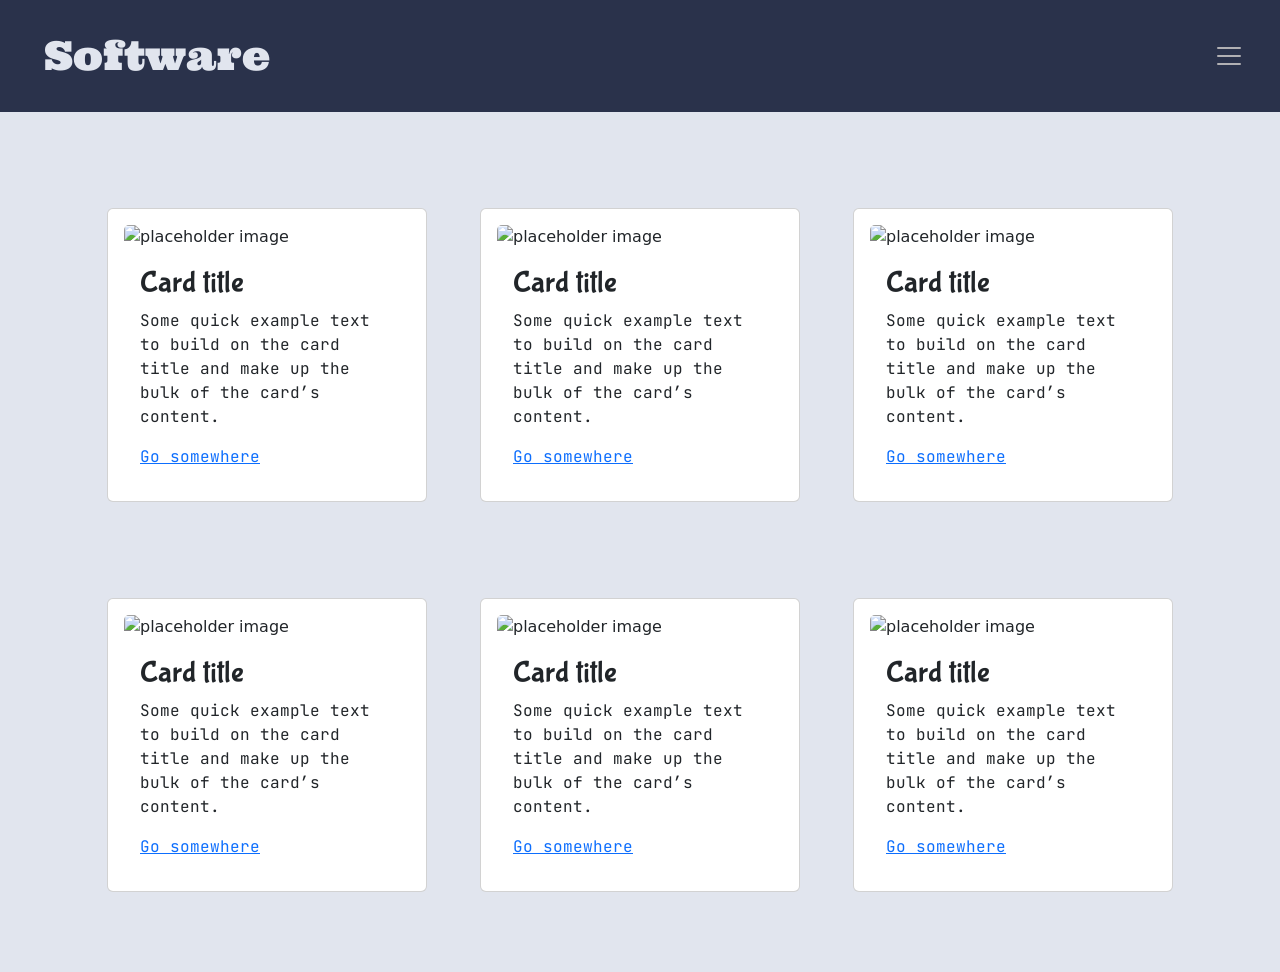
==== software.html @ 96670b71 "Added software html code" ====
<!doctype html>
<html lang="en">
  <head>
    <meta charset="UTF-8" />
    <meta name="viewport" content="width=device-width, initial-scale=1.0" />
    <title>Software</title>

    <!-- bootstrap -->
    <link
      href="https://cdn.jsdelivr.net/npm/bootstrap@5.3.8/dist/css/bootstrap.min.css"
      rel="stylesheet"
      integrity="sha384-sRIl4kxILFvY47J16cr9ZwB07vP4J8+LH7qKQnuqkuIAvNWLzeN8tE5YBujZqJLB"
      crossorigin="anonymous"
    />
    <!-- CSS -->
    <link rel="stylesheet" href="projects.css" />

    <!-- fonts -->
    <link rel="preconnect" href="https://fonts.googleapis.com" />
    <link rel="preconnect" href="https://fonts.gstatic.com" crossorigin />
    <link
      href="https://fonts.googleapis.com/css2?family=Bubblegum+Sans&family=Goldman:wght@400;700&family=JetBrains+Mono:ital,wght@0,100..800;1,100..800&family=Ultra&display=swap"
      rel="stylesheet"
    />
  </head>
  <body>
    <header class="container-fluid">
      <h1>Software</h1>

      <nav class="navbar md:navbar-expand bg-1">
        <div class="container-fluid">
          <!-- <a class="navbar-brand" href="#">Navbar</a> -->
          <button
            class="btn-icon navbar-toggler"
            type="button"
            data-bs-toggle="drawer"
            data-bs-target="#navbarDrawer"
            aria-controls="navbarDrawer"
            aria-expanded="false"
            aria-label="Toggle navigation"
          >
            <span class="navbar-toggler-icon" aria-hidden="true"></span>
          </button>

          <!-- content -->
          <dialog
            class="drawer drawer-end"
            tabindex="-1"
            id="navbarDrawer"
            aria-labelledby="navbarDrawerLabel"
          >
            <!-- heading -->
            <div class="drawer-header">
              <h5 class="drawer-title" id="navbarDrawerLabel">Menu</h5>
              <button
                type="button"
                class="btn-close"
                data-bs-dismiss="drawer"
                aria-label="Close"
              ></button>
            </div>

            <!-- items -->
            <div class="drawer-body mb-2 md:mb-0">
              <ul class="nav navbar-nav me-auto">
                <li class="nav-item">
                  <a class="nav-link active" aria-current="page" href="#"
                    >Home</a
                  >
                </li>
                <li class="nav-item">
                  <a class="nav-link" href="#">Link</a>
                </li>
                <li class="nav-item">
                  <button
                    class="nav-link"
                    type="button"
                    data-bs-toggle="menu"
                    aria-expanded="false"
                  >
                    Menu
                  </button>
                  <div class="menu">
                    <a class="menu-item" href="#">Action</a>
                    <a class="menu-item" href="#">Another action</a>
                    <hr class="menu-divider" />
                    <a class="menu-item" href="#">Something else here</a>
                  </div>
                </li>
                <li class="nav-item">
                  <a class="nav-link disabled" aria-disabled="true">Disabled</a>
                </li>
              </ul>
              <!-- <form class="hstack gap-2" role="search">
                <input
                  class="form-control"
                  type="search"
                  placeholder="Search"
                  aria-label="Search"
                />
                <button
                  class="btn-solid btn-icon theme-secondary"
                  type="submit"
                >
                  <svg class="bi" width="16" height="16">
                    <use href="#search" />
                  </svg>
                </button>
              </form> -->
            </div>
          </dialog>
        </div>
      </nav>
    </header>

    <div class="container">
      <div id="projectsRow" class="row row-cols-12 row-cols-md-2 row-cols-lg-3">
        <!-- item -->
        <section class="card" style="max-width: 320px">
          <img
            src="https://encrypted-tbn0.gstatic.com/images?q=tbn:ANd9GcQdQogZKb-T6BI-dJRKvEXik0uD8bapenlK3xYUqQU6wA&s=10"
            class="card-img-top"
            alt="placeholder image"
          />
          <div class="card-body">
            <h4 class="card-title">Card title</h4>
            <p class="card-text">
              Some quick example text to build on the card title and make up the
              bulk of the card’s content.
            </p>
            <a href="#" class="btn-solid theme-primary">Go somewhere</a>
          </div>
        </section>
        <!-- item -->
        <section class="card" style="max-width: 320px">
          <img
            src="https://encrypted-tbn0.gstatic.com/images?q=tbn:ANd9GcQdQogZKb-T6BI-dJRKvEXik0uD8bapenlK3xYUqQU6wA&s=10"
            class="card-img-top"
            alt="placeholder image"
          />
          <div class="card-body">
            <h4 class="card-title">Card title</h4>
            <p class="card-text">
              Some quick example text to build on the card title and make up the
              bulk of the card’s content.
            </p>
            <a href="#" class="btn-solid theme-primary">Go somewhere</a>
          </div>
        </section>
        <!-- item -->
        <section class="card" style="max-width: 320px">
          <img
            src="https://encrypted-tbn0.gstatic.com/images?q=tbn:ANd9GcQdQogZKb-T6BI-dJRKvEXik0uD8bapenlK3xYUqQU6wA&s=10"
            class="card-img-top"
            alt="placeholder image"
          />
          <div class="card-body">
            <h4 class="card-title">Card title</h4>
            <p class="card-text">
              Some quick example text to build on the card title and make up the
              bulk of the card’s content.
            </p>
            <a href="#" class="btn-solid theme-primary">Go somewhere</a>
          </div>
        </section>
        <!-- item -->
        <section class="card" style="max-width: 320px">
          <img
            src="https://encrypted-tbn0.gstatic.com/images?q=tbn:ANd9GcQdQogZKb-T6BI-dJRKvEXik0uD8bapenlK3xYUqQU6wA&s=10"
            class="card-img-top"
            alt="placeholder image"
          />
          <div class="card-body">
            <h4 class="card-title">Card title</h4>
            <p class="card-text">
              Some quick example text to build on the card title and make up the
              bulk of the card’s content.
            </p>
            <a href="#" class="btn-solid theme-primary">Go somewhere</a>
          </div>
        </section>
        <!-- item -->
        <section class="card" style="max-width: 320px">
          <img
            src="https://encrypted-tbn0.gstatic.com/images?q=tbn:ANd9GcQdQogZKb-T6BI-dJRKvEXik0uD8bapenlK3xYUqQU6wA&s=10"
            class="card-img-top"
            alt="placeholder image"
          />
          <div class="card-body">
            <h4 class="card-title">Card title</h4>
            <p class="card-text">
              Some quick example text to build on the card title and make up the
              bulk of the card’s content.
            </p>
            <a href="#" class="btn-solid theme-primary">Go somewhere</a>
          </div>
        </section>
        <!-- item -->
        <section class="card" style="max-width: 320px">
          <img
            src="https://encrypted-tbn0.gstatic.com/images?q=tbn:ANd9GcQdQogZKb-T6BI-dJRKvEXik0uD8bapenlK3xYUqQU6wA&s=10"
            class="card-img-top"
            alt="placeholder image"
          />
          <div class="card-body">
            <h4 class="card-title">Card title</h4>
            <p class="card-text">
              Some quick example text to build on the card title and make up the
              bulk of the card’s content.
            </p>
            <a href="#" class="btn-solid theme-primary">Go somewhere</a>
          </div>
        </section>
      </div>
    </div>
  </body>
</html>
---- projects.css ----
h1 {
  text-align: left;
  font-family: "Ultra", serif;
  font-weight: 400;
  font-style: normal;
  margin-top: 0;
  border: none;
  padding: 2rem;
  margin: 0;
}

body {
  background-image: url("https://www.nicepng.com/png/full/796-7965805_stars-star-glitter-gold-golden-yellow-space-planets.png");
  background-size: 15rem;
  background-color: #e1e5ee;
  margin: 0;
}

header {
  display: flex;
  flex-direction: row;
  justify-content: space-between;

  background-color: #2a324b;
  color: #e1e5ee;
}

nav {
  display: flex;
  justify-content: space-around;
  padding: 0.5rem;
  gap: 1rem;
  align-items: center;
}

a {
  /* color: inherit; */
}

.navLink {
  font-family: "JetBrains Mono", monospace;
  font-optical-sizing: auto;
  font-style: normal;
  font-weight: bolder;
}

#projectsRow {
  margin-top: 5rem;
  display: flex;
  flex-direction: row;
  justify-content: space-evenly;
}

.card {
  padding: 1rem;
  margin: 1rem;
  margin-bottom: 5rem;
}

p,
a {
  font-family: "JetBrains Mono", monospace;
  font-optical-sizing: auto;
  font-style: normal;
}

h4 {
  font-family: "Bubblegum Sans", sans-serif;
  font-weight: 400;
  font-style: normal;
  font-size: 30px;
}

button {
  filter: invert(1);
}

.navbar-toggler {
  border: none;
}
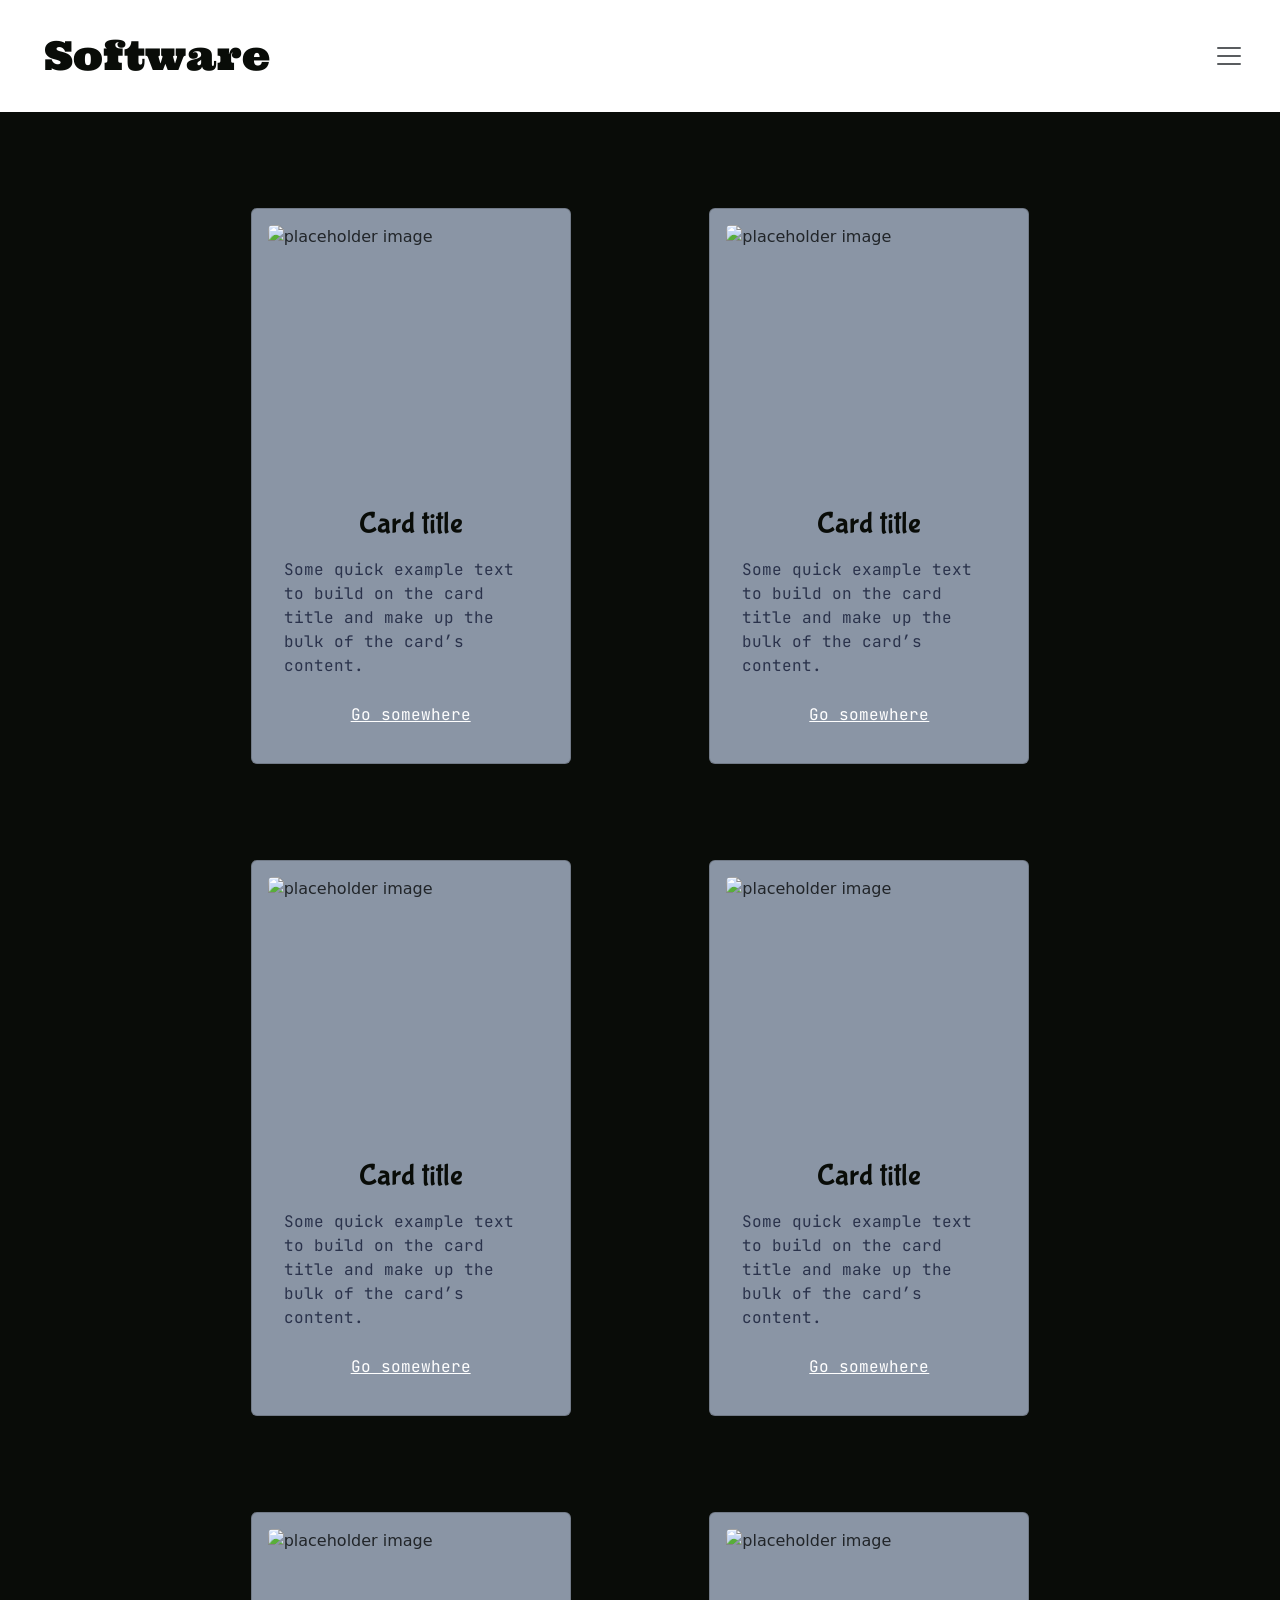
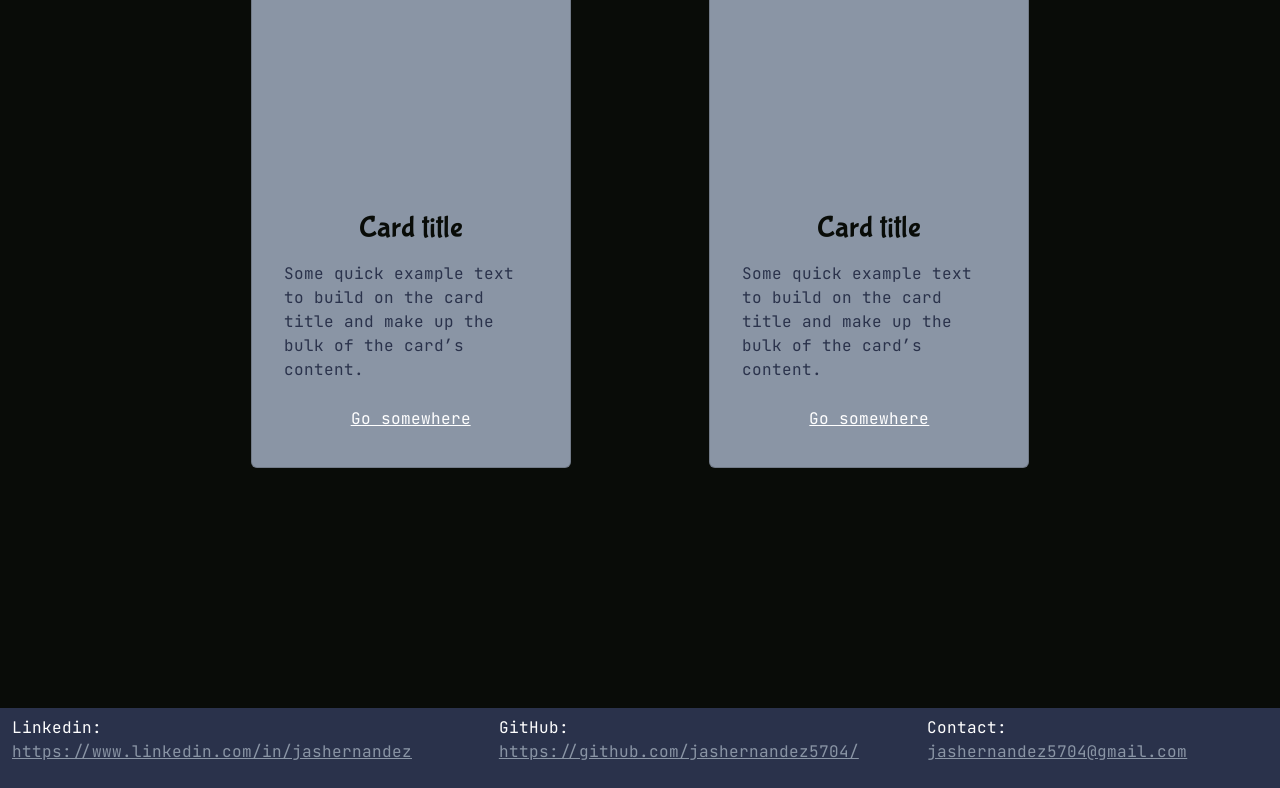
==== commit 356cc6a7: "CSS Finishing touches" ====
--- a/software.html
+++ b/software.html
@@ -29,94 +29,84 @@
 
       <nav class="navbar md:navbar-expand bg-1">
         <div class="container-fluid">
-          <!-- <a class="navbar-brand" href="#">Navbar</a> -->
           <button
-            class="btn-icon navbar-toggler"
+            class="navbar-toggler"
             type="button"
-            data-bs-toggle="drawer"
+            data-bs-toggle="offcanvas"
             data-bs-target="#navbarDrawer"
             aria-controls="navbarDrawer"
-            aria-expanded="false"
             aria-label="Toggle navigation"
           >
-            <span class="navbar-toggler-icon" aria-hidden="true"></span>
+            <span class="navbar-toggler-icon"></span>
           </button>
 
-          <!-- content -->
-          <dialog
-            class="drawer drawer-end"
+          <div
+            class="offcanvas offcanvas-end"
             tabindex="-1"
             id="navbarDrawer"
             aria-labelledby="navbarDrawerLabel"
           >
-            <!-- heading -->
-            <div class="drawer-header">
-              <h5 class="drawer-title" id="navbarDrawerLabel">Menu</h5>
+            <div class="offcanvas-header">
+              <h5 class="offcanvas-title" id="navbarDrawerLabel">Pages</h5>
               <button
                 type="button"
                 class="btn-close"
-                data-bs-dismiss="drawer"
+                data-bs-dismiss="offcanvas"
                 aria-label="Close"
               ></button>
             </div>
 
-            <!-- items -->
-            <div class="drawer-body mb-2 md:mb-0">
-              <ul class="nav navbar-nav me-auto">
-                <li class="nav-item">
-                  <a class="nav-link active" aria-current="page" href="#"
+            <div class="offcanvas-body">
+              <ul class="navbar-nav">
+                <li class="nav-item">
+                  <a class="nav-link active" aria-disabled="true" href="index.html"
                     >Home</a
                   >
                 </li>
                 <li class="nav-item">
-                  <a class="nav-link" href="#">Link</a>
-                </li>
-                <li class="nav-item">
-                  <button
-                    class="nav-link"
-                    type="button"
-                    data-bs-toggle="menu"
-                    aria-expanded="false"
+                  <a class="nav-link" aria-current="page" href="software.html">Software</a>
+                </li>
+                <li class="nav-item">
+                  <a class="nav-link active" aria-disabled="true" href="hardware.html"
+                    >Hardware</a
                   >
-                    Menu
-                  </button>
-                  <div class="menu">
-                    <a class="menu-item" href="#">Action</a>
-                    <a class="menu-item" href="#">Another action</a>
-                    <hr class="menu-divider" />
-                    <a class="menu-item" href="#">Something else here</a>
-                  </div>
-                </li>
-                <li class="nav-item">
-                  <a class="nav-link disabled" aria-disabled="true">Disabled</a>
-                </li>
+                </li>
+                <li class="nav-item">
+                  <a class="nav-link active" aria-disabled="true" href="design.html"
+                    >Design</a
+                  >
+                </li>
+                
               </ul>
-              <!-- <form class="hstack gap-2" role="search">
-                <input
-                  class="form-control"
-                  type="search"
-                  placeholder="Search"
-                  aria-label="Search"
-                />
-                <button
-                  class="btn-solid btn-icon theme-secondary"
-                  type="submit"
-                >
-                  <svg class="bi" width="16" height="16">
-                    <use href="#search" />
-                  </svg>
-                </button>
-              </form> -->
             </div>
-          </dialog>
+          </div>
         </div>
       </nav>
     </header>
 
-    <div class="container">
-      <div id="projectsRow" class="row row-cols-12 row-cols-md-2 row-cols-lg-3">
-        <!-- item -->
-        <section class="card" style="max-width: 320px">
+    <div class="container-fluid" style="margin-bottom: 10rem">
+      <div
+        id="projectsRow"
+        class="row row-cols-xs-1 row-cols-xl-4 row-cols-xxl-5"
+      >
+        <!-- item -->
+        <section class="card col">
+          <img
+            src="https://encrypted-tbn0.gstatic.com/images?q=tbn:ANd9GcShrlhoZUPFN7jDh7IZB0v_zE_wIcwI7BEqWxffW8V86A&s=10"
+            class="card-img-top"
+            alt="placeholder image"
+          />
+          <div class="card-body">
+            <h4 class="card-title">Card title</h4>
+            <p class="card-text">
+              Some quick example text to build on the card title and make up the
+              bulk of the card’s content.
+            </p>
+            <a href="#" class="btn-solid theme-primary">Go somewhere</a>
+          </div>
+        </section>
+        <!-- item -->
+        <section class="card col">
           <img
             src="https://encrypted-tbn0.gstatic.com/images?q=tbn:ANd9GcQdQogZKb-T6BI-dJRKvEXik0uD8bapenlK3xYUqQU6wA&s=10"
             class="card-img-top"
@@ -132,73 +122,57 @@
           </div>
         </section>
         <!-- item -->
-        <section class="card" style="max-width: 320px">
-          <img
-            src="https://encrypted-tbn0.gstatic.com/images?q=tbn:ANd9GcQdQogZKb-T6BI-dJRKvEXik0uD8bapenlK3xYUqQU6wA&s=10"
-            class="card-img-top"
-            alt="placeholder image"
-          />
-          <div class="card-body">
-            <h4 class="card-title">Card title</h4>
-            <p class="card-text">
-              Some quick example text to build on the card title and make up the
-              bulk of the card’s content.
-            </p>
-            <a href="#" class="btn-solid theme-primary">Go somewhere</a>
-          </div>
-        </section>
-        <!-- item -->
-        <section class="card" style="max-width: 320px">
-          <img
-            src="https://encrypted-tbn0.gstatic.com/images?q=tbn:ANd9GcQdQogZKb-T6BI-dJRKvEXik0uD8bapenlK3xYUqQU6wA&s=10"
-            class="card-img-top"
-            alt="placeholder image"
-          />
-          <div class="card-body">
-            <h4 class="card-title">Card title</h4>
-            <p class="card-text">
-              Some quick example text to build on the card title and make up the
-              bulk of the card’s content.
-            </p>
-            <a href="#" class="btn-solid theme-primary">Go somewhere</a>
-          </div>
-        </section>
-        <!-- item -->
-        <section class="card" style="max-width: 320px">
-          <img
-            src="https://encrypted-tbn0.gstatic.com/images?q=tbn:ANd9GcQdQogZKb-T6BI-dJRKvEXik0uD8bapenlK3xYUqQU6wA&s=10"
-            class="card-img-top"
-            alt="placeholder image"
-          />
-          <div class="card-body">
-            <h4 class="card-title">Card title</h4>
-            <p class="card-text">
-              Some quick example text to build on the card title and make up the
-              bulk of the card’s content.
-            </p>
-            <a href="#" class="btn-solid theme-primary">Go somewhere</a>
-          </div>
-        </section>
-        <!-- item -->
-        <section class="card" style="max-width: 320px">
-          <img
-            src="https://encrypted-tbn0.gstatic.com/images?q=tbn:ANd9GcQdQogZKb-T6BI-dJRKvEXik0uD8bapenlK3xYUqQU6wA&s=10"
-            class="card-img-top"
-            alt="placeholder image"
-          />
-          <div class="card-body">
-            <h4 class="card-title">Card title</h4>
-            <p class="card-text">
-              Some quick example text to build on the card title and make up the
-              bulk of the card’s content.
-            </p>
-            <a href="#" class="btn-solid theme-primary">Go somewhere</a>
-          </div>
-        </section>
-        <!-- item -->
-        <section class="card" style="max-width: 320px">
-          <img
-            src="https://encrypted-tbn0.gstatic.com/images?q=tbn:ANd9GcQdQogZKb-T6BI-dJRKvEXik0uD8bapenlK3xYUqQU6wA&s=10"
+        <section class="card col">
+          <img
+            src="https://encrypted-tbn0.gstatic.com/images?q=tbn:ANd9GcQWmwkYA1Cd0QDokZkak3zDojn7oEPccY0aV89bk8fWvA&s=10"
+            class="card-img-top"
+            alt="placeholder image"
+          />
+          <div class="card-body">
+            <h4 class="card-title">Card title</h4>
+            <p class="card-text">
+              Some quick example text to build on the card title and make up the
+              bulk of the card’s content.
+            </p>
+            <a href="#" class="btn-solid theme-primary">Go somewhere</a>
+          </div>
+        </section>
+        <!-- item -->
+        <section class="card col">
+          <img
+            src="https://encrypted-tbn0.gstatic.com/images?q=tbn:ANd9GcQvvkKNSC9ecLJr_H_dLo6OfXpvzRuagkhQSk_qXoFpNg&s=10"
+            class="card-img-top"
+            alt="placeholder image"
+          />
+          <div class="card-body">
+            <h4 class="card-title">Card title</h4>
+            <p class="card-text">
+              Some quick example text to build on the card title and make up the
+              bulk of the card’s content.
+            </p>
+            <a href="#" class="btn-solid theme-primary">Go somewhere</a>
+          </div>
+        </section>
+        <!-- item -->
+        <section class="card col">
+          <img
+            src="https://encrypted-tbn0.gstatic.com/images?q=tbn:ANd9GcQWRrBMW30m0h5-DGZCJSzamba4vQxbPbxDckNlpKDDpg&s=10"
+            class="card-img-top"
+            alt="placeholder image"
+          />
+          <div class="card-body">
+            <h4 class="card-title">Card title</h4>
+            <p class="card-text">
+              Some quick example text to build on the card title and make up the
+              bulk of the card’s content.
+            </p>
+            <a href="#" class="btn-solid theme-primary">Go somewhere</a>
+          </div>
+        </section>
+        <!-- item -->
+        <section class="card col">
+          <img
+            src="https://encrypted-tbn0.gstatic.com/images?q=tbn:ANd9GcTIhUw4u16fwTjj1-y3p2nOHtFHtD3UWqfxe5IRogV8XA&s=10"
             class="card-img-top"
             alt="placeholder image"
           />
@@ -213,5 +187,18 @@
         </section>
       </div>
     </div>
+
+     <footer class="container-fluid">
+      <p>Linkedin: <a href="https://www.linkedin.com/in/jashernandez">https://www.linkedin.com/in/jashernandez</a></p>
+      <p>GitHub: <a href="https://github.com/jashernandez5704/">https://github.com/jashernandez5704/</a></p>
+      <p>Contact: <a href="mailto:jashernandez5704@gmail.com">jashernandez5704@gmail.com</a></p>
+    </footer>
+
+    <!-- bootstrap -->
+    <script
+      src="https://cdn.jsdelivr.net/npm/bootstrap@5.3.8/dist/js/bootstrap.bundle.min.js"
+      integrity="sha384-FKyoEForCGlyvwx9Hj09JcYn3nv7wiPVlz7YYwJrWVcXK/BmnVDxM+D2scQbITxI"
+      crossorigin="anonymous"
+    ></script>
   </body>
 </html>
--- a/projects.css
+++ b/projects.css
@@ -10,9 +10,9 @@
 }
 
 body {
+  background-color: #090C08;
   background-image: url("https://www.nicepng.com/png/full/796-7965805_stars-star-glitter-gold-golden-yellow-space-planets.png");
-  background-size: 15rem;
-  background-color: #e1e5ee;
+  background-size: 20rem;
   margin: 0;
 }
 
@@ -21,8 +21,8 @@
   flex-direction: row;
   justify-content: space-between;
 
-  background-color: #2a324b;
-  color: #e1e5ee;
+  background-color: white;
+  color: #090C08;
 }
 
 nav {
@@ -49,12 +49,17 @@
   display: flex;
   flex-direction: row;
   justify-content: space-evenly;
+  width: 80vw;
+  margin-left: auto;
+  margin-right: auto;
 }
 
 .card {
   padding: 1rem;
   margin: 1rem;
   margin-bottom: 5rem;
+  min-width: 320px;
+  max-width: 400px;
 }
 
 p,
@@ -73,8 +78,85 @@
 
 button {
   filter: invert(1);
+  filter: brightness(1);
 }
 
 .navbar-toggler {
   border: none;
 }
+
+
+/* cards */
+.card {
+  background-color: #8A95A5;
+}
+
+.card-body{
+  display: flex;
+  flex-direction: column;
+  justify-content: space-around;
+  align-items: center;
+}
+
+.card h4 {
+  color: #090C08;
+}
+
+.card p {
+  color: #2a324b;
+}
+
+.card a {
+  color: white;
+}
+
+.card img {
+  object-fit: cover;
+  aspect-ratio: 1/1;
+  height: 50%;
+}
+
+/* hover */
+.card:hover{
+  background-color: #6A7585;
+}
+
+.card:hover h4,
+.card:hover p, 
+.card:hover a, 
+.card:hover img{
+opacity: 0.5;
+}
+
+/* nav */
+nav h5 {
+  text-align: center;
+  font-family: "Ultra", serif;
+  font-weight: 400;
+  font-style: normal;
+}
+
+footer{
+  background-color: #2a324b;
+  height: 5rem;
+  display: flex;
+  flex-direction: row;
+  align-items: center;
+  justify-content: space-around;
+}
+
+footer p{
+  color: white;
+}
+
+footer a{
+   color: #8A95A5;
+}
+
+footer a:hover {
+  color: #CAD5E5;
+}
+
+a{
+  color: inherit;
+}
